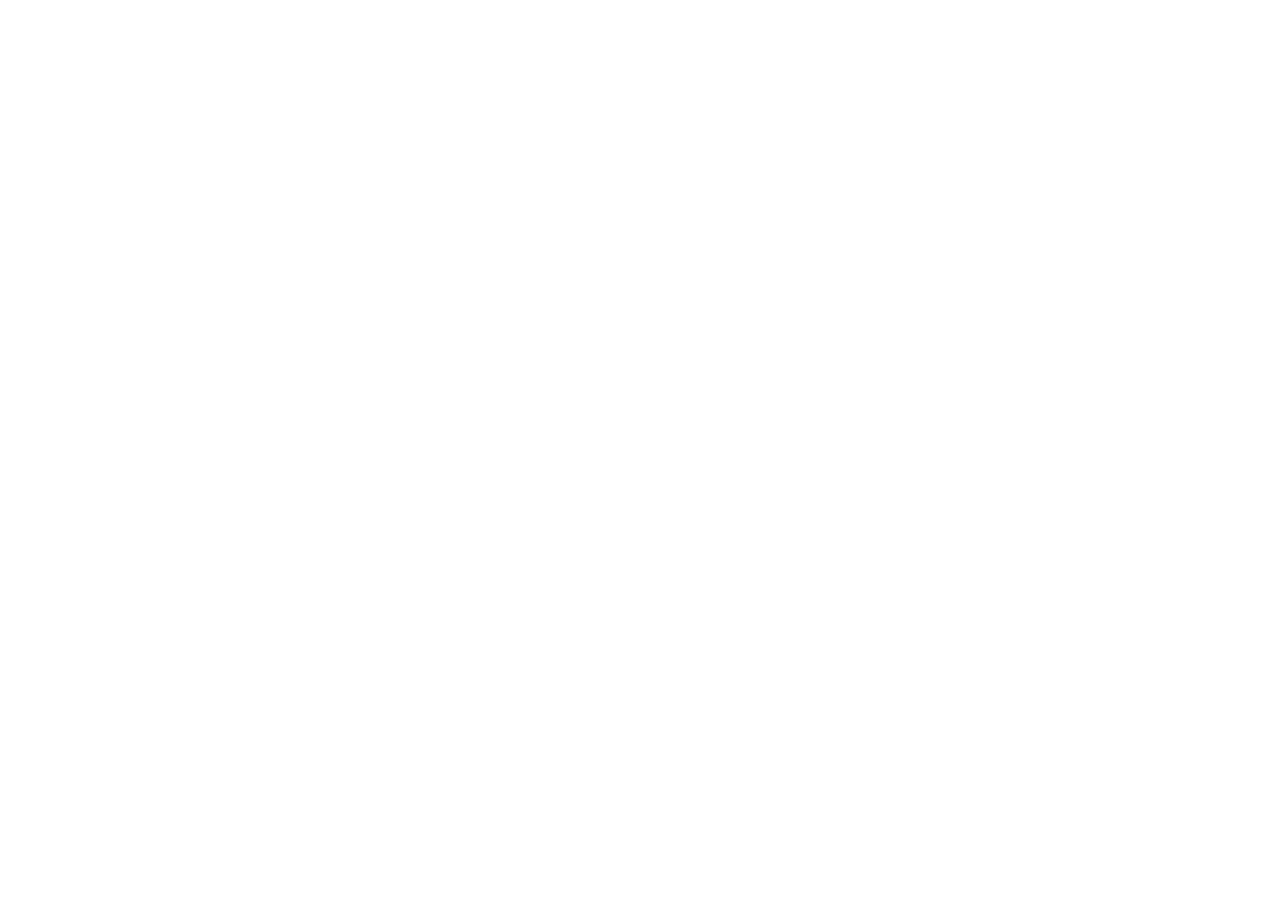
==== index.html @ 684555aa "Estructura básica del proyecto." ====
<!DOCTYPE html>
<html lang="en">
<head>
    <meta charset="UTF-8">
    <meta name="viewport" content="width=device-width, initial-scale=1.0">
    <title>Document</title>
    <link rel="stylesheet" href="style.css">
</head>
<body>
   <header></header>
   <main></main>
   <footer></footer>


    <script src="script.js"></script>
</body>
</html>
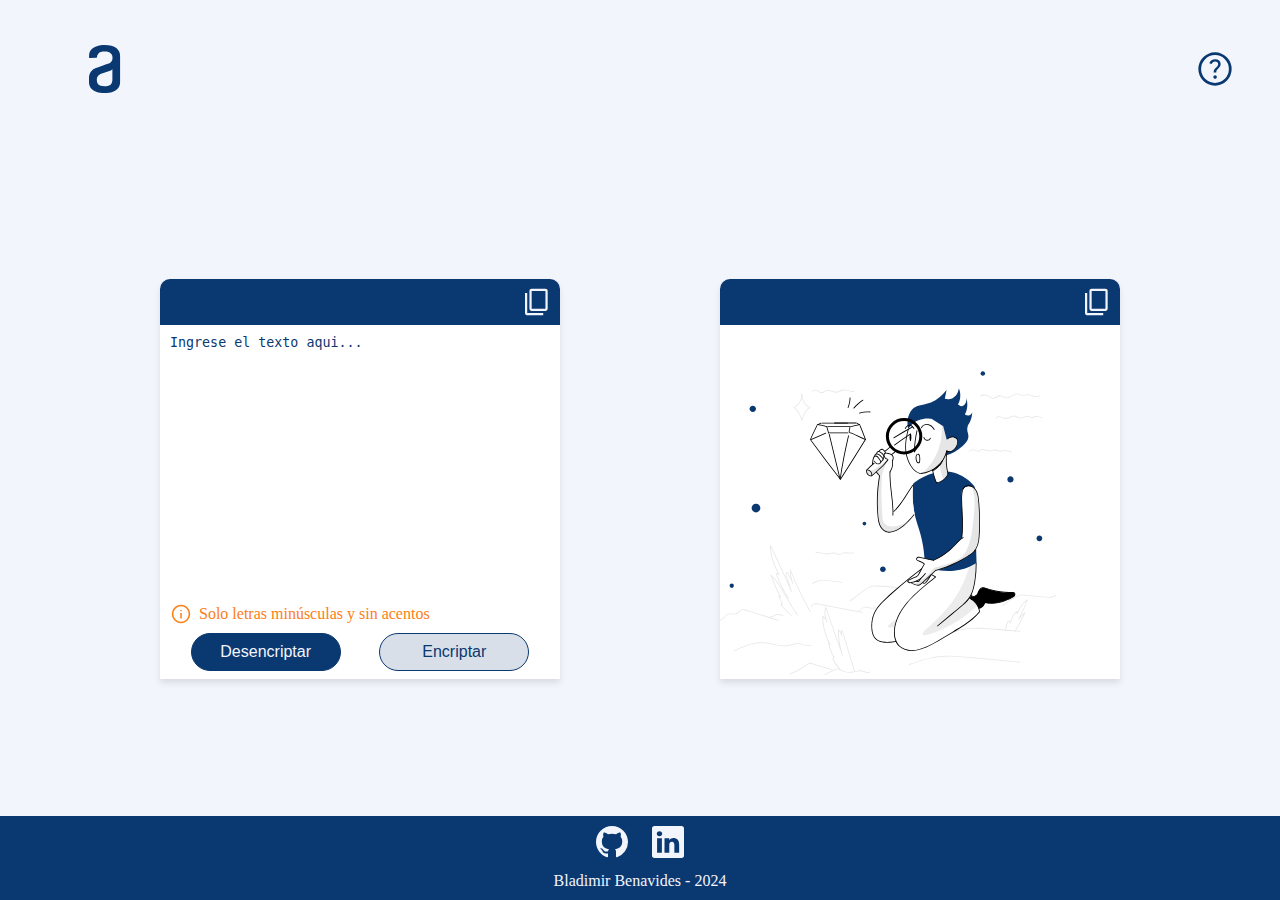
==== commit 6e99d875: "Creación de estructura del reto más estilos" ====
--- a/index.html
+++ b/index.html
@@ -5,11 +5,55 @@
     <meta name="viewport" content="width=device-width, initial-scale=1.0">
     <title>Document</title>
     <link rel="stylesheet" href="style.css">
+
 </head>
 <body>
-   <header></header>
-   <main></main>
-   <footer></footer>
+    <!-- HEADER -->
+   <header>
+    <a href="https://www.aluracursos.com/"><img src="/img/logoAlura.svg" alt="Logo de Alura"></a>
+    <a href="/about.html"><img src="/img/help.svg" alt="Acerca de"></a>
+   </header>
+   <!-- MAIN -->
+   <main>
+    <!-- SECTION 1 -->
+    <section class="border-top-radius">
+        <div class="section-title border-top-radius">
+            <img src="/img/content_copy.svg" alt="Copiar contenido">
+        </div>
+        <div class="container-textare">
+            <textarea placeholder="Ingrese el texto aqui..." name="" id=""></textarea>
+        </div>
+        <div>
+            <div class="section-alert">
+                <img src="/img/info.svg" alt="Información">
+                <p>Solo letras minúsculas y sin acentos</p>
+            </div>
+            <div class="container-command">
+                <input class="button primary-button" type="button" value="Desencriptar">            
+                <input class="button secundary-button" type="button" value="Encriptar">
+            </div>
+        </div>
+    </section>
+    <!-- SECTION 2     -->
+    <section class="border-top-radius">
+        <div class="section-title border-top-radius">
+            <img src="/img/content_copy.svg" alt="Copiar contenido">
+        </div>        
+        <div>
+            <img src="/img/persona.svg" alt="Persona">
+        </div>
+    </section>
+   </main>
+   <!-- FOOTER -->
+   <footer>
+    <div>
+        <!-- https://icons.getbootstrap.com/icons/github/ -->
+        <!-- https://icons.getbootstrap.com/icons/linkedin/ -->
+         <a href="https://github.com/Blado87/" target="_blank"><img src="/img/github.svg" alt="github"></a>
+         <a href="https://www.linkedin.com/in/bladimir-benavides-ocampo" target="_blank"><img src="/img/linkedin.svg" alt="linkedin"></a>
+    </div>
+    <p>Bladimir Benavides - 2024</p>
+   </footer>
 
 
     <script src="script.js"></script>
--- a/style.css
+++ b/style.css
@@ -0,0 +1,179 @@
+:root {
+  --dark-blue-300: #0a3871;
+  --light-blue-100: #f3f5fc;
+  --light-blue-300: #d8dfe8;
+  --white: #ffffff;
+  --gray-500: #343a40;
+  --alert: #fd7e14;
+}
+
+* {
+  margin: 0;
+  padding: 0;
+  box-sizing: border-box;
+}
+
+a {
+  text-decoration: none;
+  color: inherit;
+}
+
+html, body {
+    margin: 0;
+    padding: 0;
+    width: 100%;
+    height: 100%;
+    box-sizing: border-box;
+  }
+
+body {
+    display: flex;
+    flex-direction: column;
+    justify-content: space-between;
+  background: var(--light-blue-100);
+}
+
+/* HEADER */
+
+header {
+  display: flex;
+  flex-direction: row;
+  align-items: center;
+  justify-content: space-between;
+  margin: 45px;
+}
+
+/* MAIN */
+
+main {
+  display: flex;
+  flex-direction: row;
+  justify-content: space-evenly;
+}
+
+/* SECTION */
+
+section {
+  display: flex;
+  flex-direction: column;
+  justify-content: space-between;
+  background-color: var(--white);
+  width: 400px;
+  height: 400px;
+  box-shadow: 0 4px 6px rgba(0, 0, 0, 0.1);
+}
+
+.border-top-radius {
+    border-top-left-radius: 10px;
+    border-top-right-radius: 10px;
+  }
+
+.section-title {
+  display: flex;
+  justify-content: flex-end;
+  background-color: var(--dark-blue-300);
+}
+
+.section-title img {
+  width: 32px;
+  margin: 7px;
+}
+
+.container-textare {
+  position: relative;
+  width: 100%;
+  height: 100%;
+}
+
+textarea {
+  position: absolute;
+  top: 10px;
+  right: 10px;
+  bottom: 10px;
+  left: 10px;
+  border: none;
+  outline: none;
+  resize: none;
+}
+
+textarea::placeholder {
+  color: var(--dark-blue-300);
+}
+
+.section-alert {
+  display: flex;
+  flex-direction: row;
+  align-items: center;
+  margin-left: 10px;
+  color: var(--alert);
+}
+
+.section-alert img {
+  width: 22px;
+  margin-right: 7px;
+}
+
+.container-command {
+  display: flex;
+  flex-direction: row;
+  justify-content: space-evenly;
+}
+
+/* Estilo base para botones */
+
+.button {
+  display: inline-block;
+  font-weight: 400;
+  text-align: center;
+  vertical-align: middle;
+  user-select: none;
+  border: 1px solid transparent;
+  padding: 0.375rem 0.75rem;
+  margin: 0.5rem;
+  font-size: 1rem;
+  line-height: 1.5;
+  border-radius: 24px;
+  cursor: pointer;
+  width: 150px;
+  
+}
+
+.button:hover {
+  filter: brightness(1.2);
+  border-color: var(--dark-blue-300);
+}
+
+.button:active {
+  filter: brightness(0.9);
+}
+
+.primary-button {
+  color: var(--light-blue-100);
+  background-color: var(--dark-blue-300);
+  border-color: var(--dark-blue-300);
+}
+
+.secundary-button {
+  color: var(--dark-blue-300);
+  background-color: var(--light-blue-300);
+  border-color: var(--dark-blue-300);
+}
+
+/* FOOTER */
+
+footer {
+  display: flex;
+  flex-direction: column;
+  align-items: center;
+  color: var(--light-blue-100);
+  background: var(--dark-blue-300);
+  padding-top: 10px;
+  padding-bottom: 10px;
+}
+
+footer img {
+  width: 32px;
+  padding-bottom: 10px;
+  margin-right: 10px;
+  margin-left: 10px;
+}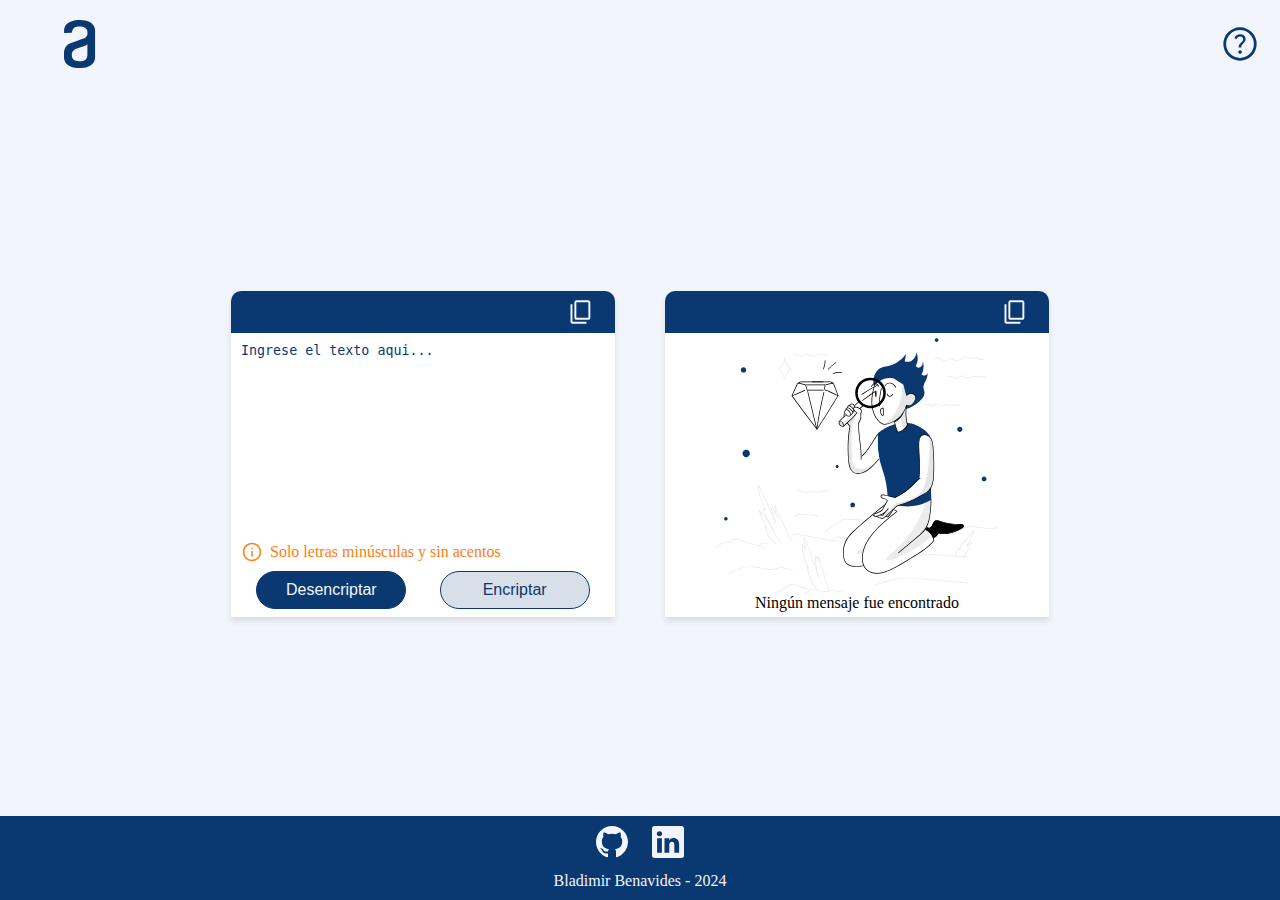
==== commit b2592513: "Configuración Responsive" ====
--- a/index.html
+++ b/index.html
@@ -39,9 +39,10 @@
         <div class="section-title border-top-radius">
             <img src="/img/content_copy.svg" alt="Copiar contenido">
         </div>        
-        <div>
+        <div class="container-person">
             <img src="/img/persona.svg" alt="Persona">
-        </div>
+            <p>Ningún mensaje fue encontrado</p>
+        </div>      
     </section>
    </main>
    <!-- FOOTER -->
@@ -55,7 +56,6 @@
     <p>Bladimir Benavides - 2024</p>
    </footer>
 
-
     <script src="script.js"></script>
 </body>
 </html>--- a/style.css
+++ b/style.css
@@ -18,18 +18,19 @@
   color: inherit;
 }
 
-html, body {
-    margin: 0;
-    padding: 0;
-    width: 100%;
-    height: 100%;
-    box-sizing: border-box;
-  }
-
+html,
 body {
-    display: flex;
-    flex-direction: column;
-    justify-content: space-between;
+  margin: 0;
+  padding: 0;
+  width: 100%;
+  height: 100%;
+  box-sizing: border-box;
+}
+
+body {
+  display: flex;
+  flex-direction: column;
+  justify-content: space-between;
   background: var(--light-blue-100);
 }
 
@@ -40,15 +41,20 @@
   flex-direction: row;
   align-items: center;
   justify-content: space-between;
-  margin: 45px;
+  margin: 20px;
 }
 
 /* MAIN */
 
 main {
   display: flex;
-  flex-direction: row;
-  justify-content: space-evenly;
+  flex-direction: column;
+  justify-content: center;
+  align-items: center;
+  gap: 10px;
+  flex-grow: 1;
+  width: 100%;
+  height: 100%;
 }
 
 /* SECTION */
@@ -58,15 +64,16 @@
   flex-direction: column;
   justify-content: space-between;
   background-color: var(--white);
-  width: 400px;
-  height: 400px;
+  width: 90%;
+  height: calc(50% - 20px);
+  margin: 10px;
   box-shadow: 0 4px 6px rgba(0, 0, 0, 0.1);
 }
 
 .border-top-radius {
-    border-top-left-radius: 10px;
-    border-top-right-radius: 10px;
-  }
+  border-top-left-radius: 10px;
+  border-top-right-radius: 10px;
+}
 
 .section-title {
   display: flex;
@@ -75,8 +82,10 @@
 }
 
 .section-title img {
-  width: 32px;
+  width: 28px;
   margin: 7px;
+  cursor: pointer;
+  margin-right: 20px;
 }
 
 .container-textare {
@@ -119,7 +128,20 @@
   justify-content: space-evenly;
 }
 
-/* Estilo base para botones */
+.container-person {
+  display: flex;
+  flex-direction: column;
+  align-items: center;
+  justify-content: center;
+  overflow: hidden;
+}
+
+.container-person img {
+  max-width: 90%;
+  max-height: 90%;
+  width: auto;
+  height: auto;
+}
 
 .button {
   display: inline-block;
@@ -135,7 +157,6 @@
   border-radius: 24px;
   cursor: pointer;
   width: 150px;
-  
 }
 
 .button:hover {
@@ -176,4 +197,19 @@
   padding-bottom: 10px;
   margin-right: 10px;
   margin-left: 10px;
-}+}
+
+@media (min-width: 768px) {
+  main {
+    display: flex;
+    flex-direction: row;
+    align-items: center;
+    width: 100%;
+  }
+
+  section {
+    width: 30%;
+    height: 45%;
+    margin: 20px;
+  }
+}
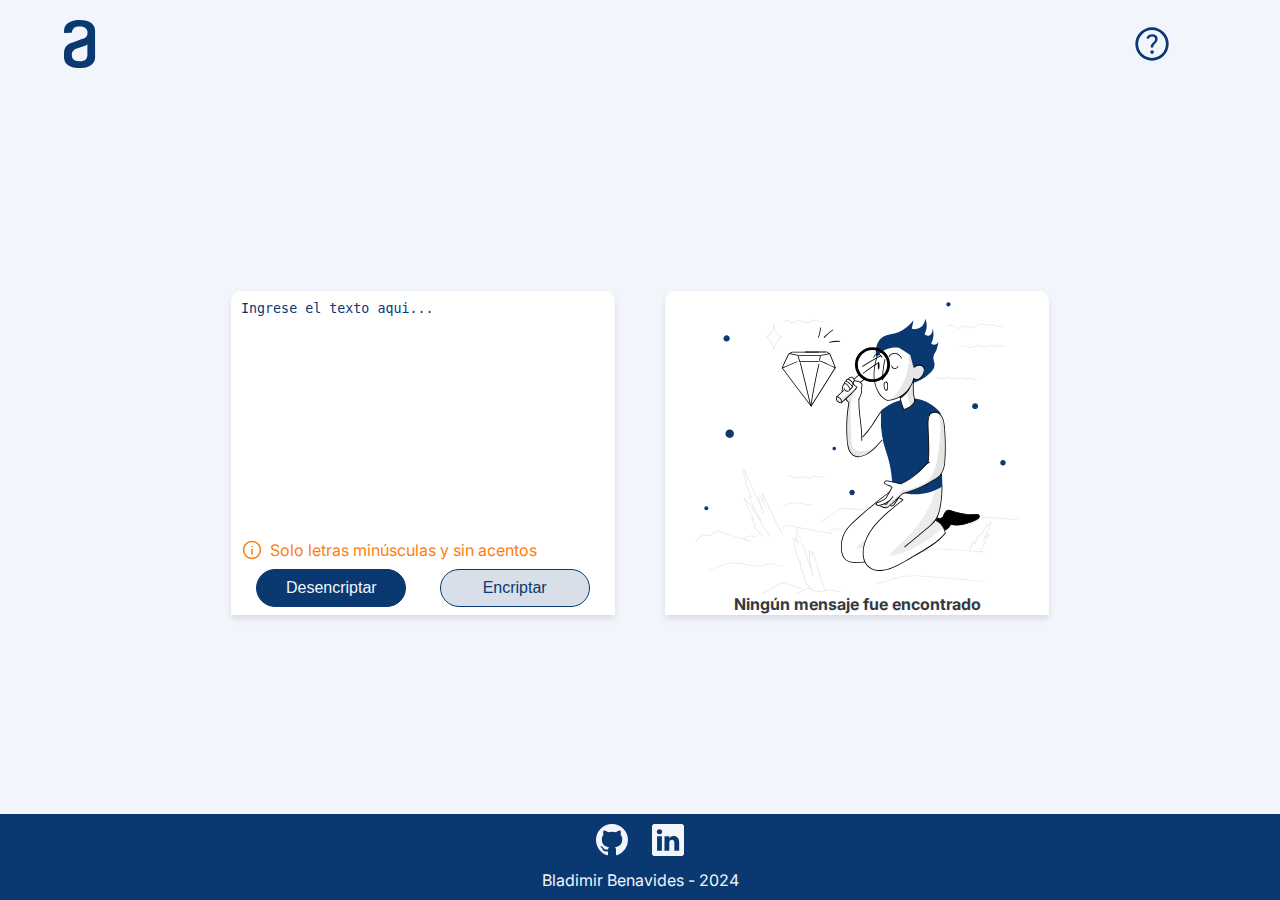
==== commit 97c8a5c1: "Logica de la pagina" ====
--- a/index.html
+++ b/index.html
@@ -1,5 +1,6 @@
 <!DOCTYPE html>
 <html lang="en">
+
 <head>
     <meta charset="UTF-8">
     <meta name="viewport" content="width=device-width, initial-scale=1.0">
@@ -7,55 +8,60 @@
     <link rel="stylesheet" href="style.css">
 
 </head>
+
 <body>
     <!-- HEADER -->
-   <header>
-    <a href="https://www.aluracursos.com/"><img src="/img/logoAlura.svg" alt="Logo de Alura"></a>
-    <a href="/about.html"><img src="/img/help.svg" alt="Acerca de"></a>
-   </header>
-   <!-- MAIN -->
-   <main>
-    <!-- SECTION 1 -->
-    <section class="border-top-radius">
-        <div class="section-title border-top-radius">
+    <header>
+        <a href="https://www.aluracursos.com/"><img src="/img/logoAlura.svg" alt="Logo de Alura"></a>
+        <a href="/about.html"><img src="/img/help.svg" alt="Acerca de"></a>
+    </header>
+    <!-- MAIN -->
+    <main>
+        <!-- SECTION 1 -->
+        <section class="border-top-radius">
+            <!-- <div class="section-title border-top-radius">
             <img src="/img/content_copy.svg" alt="Copiar contenido">
+        </div> -->
+            <div class="container-textare">
+                <textarea placeholder="Ingrese el texto aqui..." name="userText" id="userText"></textarea>
+            </div>
+            <div>
+                <div class="section-alert">
+                    <img src="/img/info.svg" alt="Información">
+                    <p>Solo letras minúsculas y sin acentos</p>
+                </div>
+                <div class="container-command">
+                    <input class="button primary-button" type="button" value="Desencriptar">
+                    <input class="button secundary-button" type="button" value="Encriptar" id="encriptarText">
+                </div>
+            </div>
+        </section>
+        <!-- SECTION 2     -->
+        <section class="border-top-radius" id="textoProcesado">
+            <!-- <div class="section-title border-top-radius">
+            <img src="/img/content_copy.svg" alt="Copiar contenido">
+        </div>         -->
+            <div class="container-person">
+                <img src="/img/persona.svg" alt="Persona">
+                <p>Ningún mensaje fue encontrado</p>
+            </div>
+        </section>
+    </main>
+    <!-- FOOTER -->
+    <footer>
+        <div>
+            <!-- https://icons.getbootstrap.com/icons/github/ -->
+            <!-- https://icons.getbootstrap.com/icons/linkedin/ -->
+            <a href="https://github.com/Blado87/" target="_blank"><img src="/img/github.svg" alt="github"></a>
+            <a href="https://www.linkedin.com/in/bladimir-benavides-ocampo" target="_blank"><img src="/img/linkedin.svg"
+                    alt="linkedin"></a>
         </div>
-        <div class="container-textare">
-            <textarea placeholder="Ingrese el texto aqui..." name="" id=""></textarea>
-        </div>
-        <div>
-            <div class="section-alert">
-                <img src="/img/info.svg" alt="Información">
-                <p>Solo letras minúsculas y sin acentos</p>
-            </div>
-            <div class="container-command">
-                <input class="button primary-button" type="button" value="Desencriptar">            
-                <input class="button secundary-button" type="button" value="Encriptar">
-            </div>
-        </div>
-    </section>
-    <!-- SECTION 2     -->
-    <section class="border-top-radius">
-        <div class="section-title border-top-radius">
-            <img src="/img/content_copy.svg" alt="Copiar contenido">
-        </div>        
-        <div class="container-person">
-            <img src="/img/persona.svg" alt="Persona">
-            <p>Ningún mensaje fue encontrado</p>
-        </div>      
-    </section>
-   </main>
-   <!-- FOOTER -->
-   <footer>
-    <div>
-        <!-- https://icons.getbootstrap.com/icons/github/ -->
-        <!-- https://icons.getbootstrap.com/icons/linkedin/ -->
-         <a href="https://github.com/Blado87/" target="_blank"><img src="/img/github.svg" alt="github"></a>
-         <a href="https://www.linkedin.com/in/bladimir-benavides-ocampo" target="_blank"><img src="/img/linkedin.svg" alt="linkedin"></a>
-    </div>
-    <p>Bladimir Benavides - 2024</p>
-   </footer>
+        <p>Bladimir Benavides - 2024</p>
+    </footer>
+
+
 
     <script src="script.js"></script>
 </body>
+
 </html>--- a/style.css
+++ b/style.css
@@ -1,3 +1,5 @@
+@import url("https://fonts.googleapis.com/css2?family=Inter:wght@100..900&display=swap");
+
 :root {
   --dark-blue-300: #0a3871;
   --light-blue-100: #f3f5fc;
@@ -25,6 +27,7 @@
   width: 100%;
   height: 100%;
   box-sizing: border-box;
+  font-family: "Inter";
 }
 
 body {
@@ -42,6 +45,7 @@
   align-items: center;
   justify-content: space-between;
   margin: 20px;
+  width: 90%;
 }
 
 /* MAIN */
@@ -134,6 +138,8 @@
   align-items: center;
   justify-content: center;
   overflow: hidden;
+  color: var(--gray-500);
+  font-weight: bold;
 }
 
 .container-person img {
@@ -141,6 +147,7 @@
   max-height: 90%;
   width: auto;
   height: auto;
+  margin-top: 10px;
 }
 
 .button {
@@ -180,6 +187,38 @@
   border-color: var(--dark-blue-300);
 }
 
+.texto-procesado {
+  color: var(--dark-blue-300);
+  overflow-wrap: break-word;
+  word-wrap: break-word;
+  max-width: 100%;
+  padding: 10px;
+}
+
+.flex{
+  display: flex;
+  flex-direction: column;
+  align-items: center;
+  width: 100%;
+}
+
+.about{
+  display: flex;
+  flex-direction: column;
+  justify-content: start;
+  width: 100%;
+  padding: 20px;
+  color: var(--dark-blue-300);  
+}
+
+.about p{
+  line-height: 2;
+}
+
+.about-home{
+  width: 40px;
+}
+
 /* FOOTER */
 
 footer {
@@ -190,6 +229,7 @@
   background: var(--dark-blue-300);
   padding-top: 10px;
   padding-bottom: 10px;
+  width: 100%;
 }
 
 footer img {
@@ -212,4 +252,8 @@
     height: 45%;
     margin: 20px;
   }
-}
+
+  .about{
+    width: 50%;
+  }
+}
